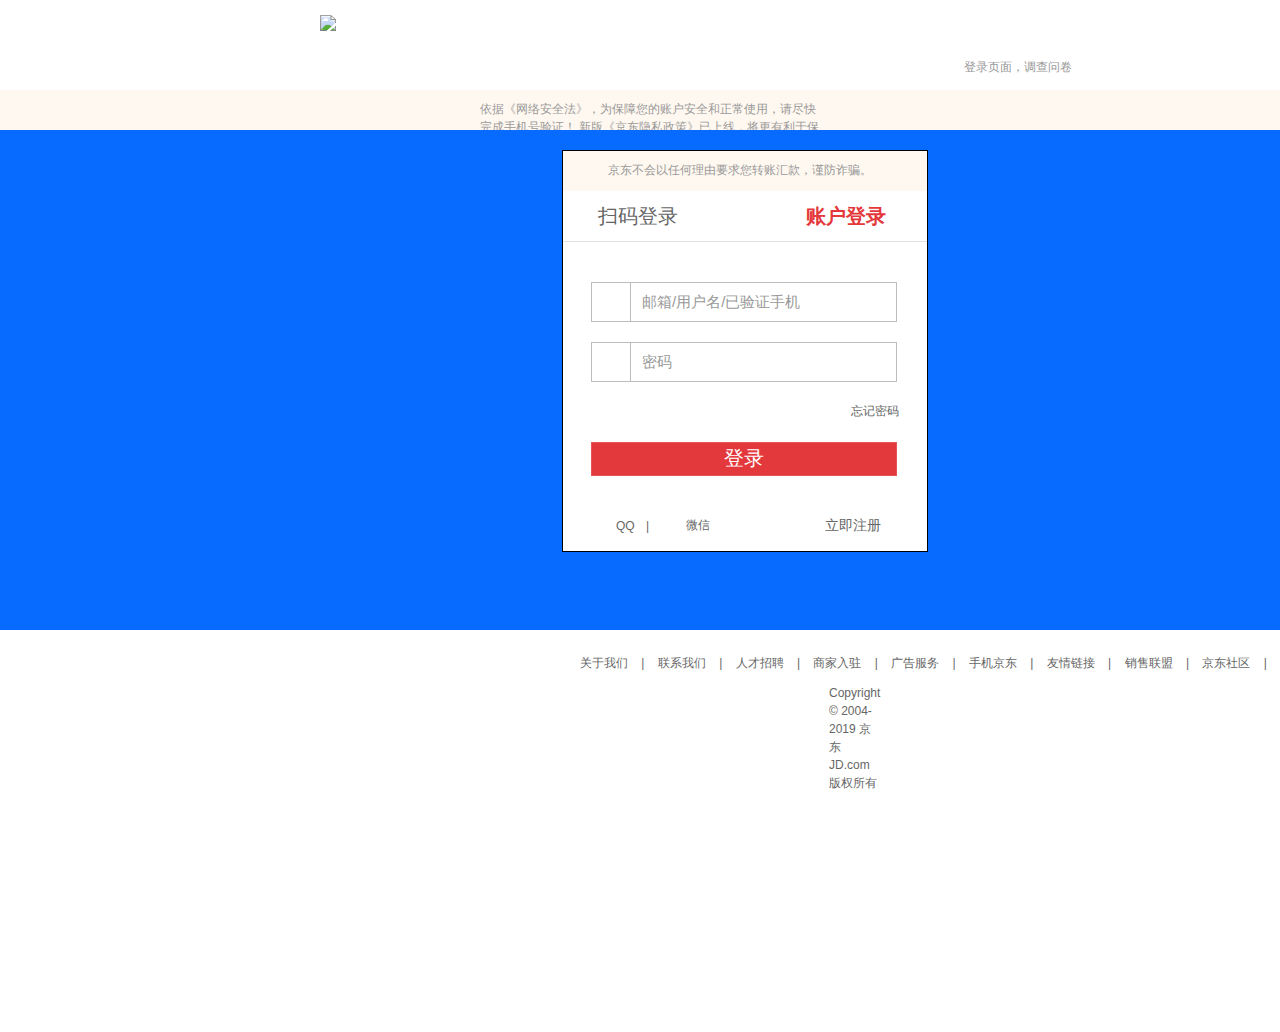
==== login.html @ d98b0341 "京东footer和登录页面" ====
<!doctype html>
<html lang="en">
<head>
    <meta charset="UTF-8">
    <title>京东-欢迎登录</title>
    <style>
        *{padding:0;margin:0;}
        a,ul,ol{text-decoration:none;list-style:none;color:#999;}
        body{font: 12px/150% Arial,Verdana,"\5b8b\4f53";color:#666;background:#fff;}
        div#login:after{content:'';display:block;clear:both;}
        div#login{position:relative;height:750px;}
        div#login>#head:after{content:'';display:block;clear:both;}
        div#login>#head{position:relative;height:60px;padding:15px 0;}
        div#login>#head>div.logo{position:absolute;left:20rem;}
        div#login>#head>div.logo>span{position:absolute;left:12rem;top:1rem;width:110px;height:40px;background:url(//misc.360buyimg.com/user/passport/1.0.0/css/i/l-icon.png) no-repeat;}
        div#login>#head>a>b{position:absolute;right:21rem;top:4rem;width:18px;height:14px;background:url(//misc.360buyimg.com/user/passport/1.0.0/css/i/q-icon.png) no-repeat;}
        div#login>#head>a>span{position:absolute;right:13rem;top:58px;}
        div#login>#head>a>span:hover{color:#E4393C;}
        div#login>#body:after{content:'';display:block;clear:both;}
        div#login>#body{position:relative;height:514px;}
        div#login>#body>#tip{width:100%;height:40px;background:#fff8f0;}
        div#login>#body>#tip>div{position:relative;padding:10px 460px;}
        div#login>#body>#tip>div>i{position:absolute;top:12px;width:16px;height:16px;background:url(//misc.360buyimg.com/user/passport/1.0.0/widget/login-form-2018-0827/i/icon-tips.png)no-repeat;}
        div#login>#body>#tip>div>p{color:#999;margin-left:20px;}
        div#login>#body>#banner{position:relative;width:100%;height:500px;background:#066bfe}
        div#login>#body>#banner>#img{height:475px;width:999px;margin:0 auto;background:url(//img14.360buyimg.com/da/jfs/t1/17668/29/9897/78939/5c82090cE64f77e39/ab5a827c101f765d.jpg) 0 0 no-repeat;}
        div#login>#body>#form{border:1px solid #000;position:relative;float:right;top:-30rem;right:22rem;width:364px;height:400px;background:#fff;z-index:3;}
        div#login>#body>#form>div.tip{width:100%;height:40px;background:#fff8f0;}
        div#login>#body>#form>div.tip>div{position:relative;padding:10px 25px;}
        div#login>#body>#form>div.tip>div>i{position:absolute;top:12px;width:16px;height:16px;background:url(//misc.360buyimg.com/user/passport/1.0.0/widget/login-form-2018-0827/i/icon-tips.png)no-repeat;}
        div#login>#body>#form>div.tip>div>p{color:#999;margin-left:20px;}
        div#login>#body>#form>div.txt{border-bottom:1px solid #e1e1e1;position:relative;width:100%;height:50px;}
        div#login>#body>#form>div.txt>div{position:relative;top:1rem;padding:0 35px;}
        div#login>#body>#form>div.txt>div.ewm{position:absolute;}
        div#login>#body>#form>div.txt>div.account{position:absolute;left:13rem;}
        div#login>#body>#form>div.txt>div>a{float:left;font-size:20px;color:#666;font-weight:normal;}
        div#login>#body>#form>div.txt>div>a:hover{color:#E4393C;font-weight:bold;}
        div#login>#body>#form>div.txt>div>a.active{color:#E4393C;font-weight:bold;}
        div#login>#body>#form>div.form_label{position:relative;margin:0 28px;}
        div#login>#body>#form>div.form_label>div.form_1{width:304px;height:38px;margin-top:40px;border:1px solid #bdbdbd;outline:none;}
        div#login>#body>#form>div.form_label>div.form_1>form>input{outline:none;border:0;padding:10px 50px;margin-top:2px;}
        input::-webkit-input-placeholder{color:#999;font-size:15px;font-weight:normal;}
        div#login>#body>#form>div.form_label>div.form_1>div.label{position:absolute;width:38px;height:38px;border-right:1px solid #bdbdbd;background:url(//misc.360buyimg.com/user/passport/1.0.0/widget/login-form-2018-0827/i/pwd-icons-new.png) no-repeat;}
        div#login>#body>#form>div.form_label>div.form_2{margin-top:20px;}
        div#login>#body>#form>div.form_label>div.form_2>div.pwd_label{position:absolute;width:38px;height:38px;border-right:1px solid #bdbdbd;background:url(//misc.360buyimg.com/user/passport/1.0.0/widget/login-form-2018-0827/i/pwd-icons-new.png) no-repeat -48px 0;}
        div#login>#body>#form>div.form_label>div.form_3{float:right;margin-top:20px;}
        div#login>#body>#form>div.form_label>div.form_3>a{color:#666;}
        div#login>#body>#form>div.form_label>div.form_3>a:hover{color:#E4393C;}
        div#login>#body>#form>div.form_label>div.form_4{position:absolute;top:10rem;}
        div#login>#body>#form>div.form_label>div.form_4>a{display:block;width:304px;height:32px;line-height:30px;border:1px solid #e85356;background:#e4393c;color:#fff;font-size:20px;font-family:'Microsoft YaHei';text-align:center;}
        div#login>#body>#form>div.form_label>#else{position:absolute;top:215px;width:304px;height:50px;}
        div#login>#body>#form>div.form_label>#else>div.qq{position:absolute;top:20px;width:19px;height:18px;background:url(//misc.360buyimg.com/user/passport/1.0.0/widget/login-form-2018-0827/i/QQ-weixin.png) no-repeat;}
        div#login>#body>#form>div.form_label>#else>div.qq>a{position:absolute;left:25px;color:#666;}
        div#login>#body>#form>div.form_label>#else>div.qq>a:hover{color:#b61d1d;}
        div#login>#body>#form>div.form_label>#else>div.wx{position:absolute;}
        div#login>#body>#form>div.form_label>#else>div.wx>span{position:absolute;left:55px;top:20px;}
        div#login>#body>#form>div.form_label>#else>div.wx>i{position:absolute;left:70px;top:20px;width:19px;height:18px;background:url(//misc.360buyimg.com/user/passport/1.0.0/widget/login-form-2018-0827/i/QQ-weixin.png) no-repeat -20px 0;}
        div#login>#body>#form>div.form_label>#else>div.wx>a{position:absolute;display:block;width:25px;left:95px;top:19px;color:#666;}
        div#login>#body>#form>div.form_label>#else>div.wx>a:hover{color:#b61d1d;}
        div#login>#body>#form>div.form_label>#else>div.im{position:absolute;width:100px;}
        div#login>#body>#form>div.form_label>#else>div.im>i{position:absolute;width:16px;height:16px;background:url(//misc.360buyimg.com/user/passport/1.0.0/widget/login-form-2018-0827/i/pwd-icons-new.png) -104px -75px no-repeat;right:-130px;top:20px;}
        div#login>#body>#form>div.form_label>#else>div.im>a{position:absolute;right:-190px;top:19px;color:#666;font-size:14px;}
        div#login>#body>#form>div.form_label>#else>div.im>a:hover{color:#b61d1d;}
        div#login>#footer{position:relative;top:50px;}
        div#login>#footer>div.footer_inner{position:absolute;width:100%;padding:0 570px;}
        div#login>#footer>div.footer_inner>a{color:#666;padding:10px 10px;}
        div#login>#footer>div.footer_inner>a:hover{color:#b61d1d;}
        div#login>#footer>span{position:absolute;top:30px;padding:0 829px;}
    </style>
</head>
<body>
    <div id="login">
        <div id="head">
            <div class="logo">
                <a href="index.html"><img src="img/login/logo.png"/></a>
                <span></span>
            </div>
            <a href="javascript:;">
                <b></b>
                <span>登录页面，调查问卷</span>
            </a>
        </div>
        <div id="body">
            <div id="tip">
                <div>
                    <i></i>
                    <p>依据《网络安全法》，为保障您的账户安全和正常使用，请尽快完成手机号验证！ 新版《京东隐私政策》已上线，将更有利于保护您的个人隐私。</p>
                </div>
            </div>
            <div id="banner">
                <div id="img"></div>
            </div>
            <div id="form">
                <div class="tip">
                    <div>
                        <i></i>
                        <p>京东不会以任何理由要求您转账汇款，谨防诈骗。</p>
                    </div>
                </div>
                <div class="txt">
                    <div class="ewm">
                        <a href="javascript:;" class="ewm_item">扫码登录</a>
                    </div>
                    <div class="account">
                        <a href="javascript:;" class="active acc_item">账户登录</a>
                    </div>
                </div>
                <div class="form_label">
                    <div class="form_1">
                        <div class="label"></div>
                        <form action="">
                            <input type="text" placeholder="邮箱/用户名/已验证手机"/>
                        </form>
                    </div>
                    <div class="form_2 form_1">
                        <div class="pwd_label"></div>
                        <form action="">
                            <input type="text" placeholder="密码"/>
                        </form>
                    </div>
                    <div class="form_3">
                        <a href="javascript:;">忘记密码</a>
                    </div>
                    <div class="form_4">
                        <a href="javascript:;">登录</a>
                    </div>
                    <div id="else">
                        <div class="qq">
                            <i></i>
                            <a href="javascript:;">QQ</a>
                        </div>
                        <div class="wx">
                            <span> |</span>
                            <i></i>
                            <a href="javascript:;">微信</a>
                        </div>
                        <div class="im">
                            <i></i>
                            <a href="javascript:;">立即注册</a>
                        </div>
                    </div>
                </div>
            </div>
        </div>
        <div id="footer">
            <div class="footer_inner">
                <a href="javascript:;">关于我们</a><span> |</span>
                <a href="javascript:;">联系我们</a><span> |</span>
                <a href="javascript:;">人才招聘</a><span> |</span>
                <a href="javascript:;">商家入驻</a><span> |</span>
                <a href="javascript:;">广告服务</a><span> |</span>
                <a href="javascript:;">手机京东</a><span> |</span>
                <a href="javascript:;">友情链接</a><span> |</span>
                <a href="javascript:;">销售联盟</a><span> |</span>
                <a href="javascript:;">京东社区</a><span> |</span>
                <a href="javascript:;">京东公益</a><span> |</span>
                <a href="javascript:;">English Site</a>
            </div>
            <span>Copyright © 2004-2019  京东JD.com 版权所有</span>
        </div>
    </div>
</body>
</html>
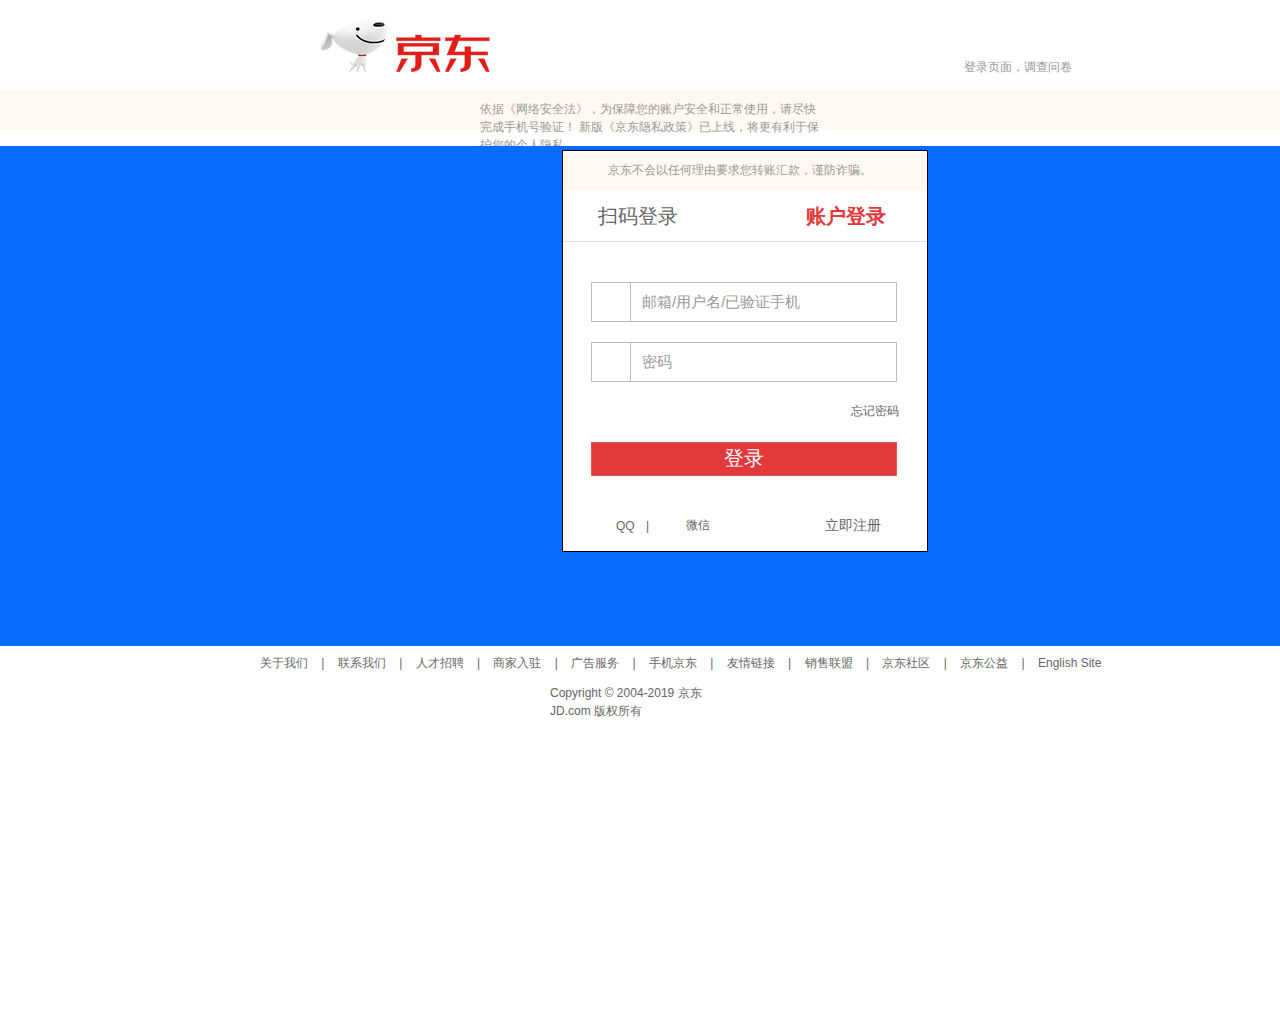
==== commit b8b35d14: "京东修改" ====
--- a/login.html
+++ b/login.html
@@ -22,7 +22,7 @@
         div#login>#body>#tip>div{position:relative;padding:10px 460px;}
         div#login>#body>#tip>div>i{position:absolute;top:12px;width:16px;height:16px;background:url(//misc.360buyimg.com/user/passport/1.0.0/widget/login-form-2018-0827/i/icon-tips.png)no-repeat;}
         div#login>#body>#tip>div>p{color:#999;margin-left:20px;}
-        div#login>#body>#banner{position:relative;width:100%;height:500px;background:#066bfe}
+        div#login>#body>#banner{position:relative;top:1rem;width:100%;height:500px;background:#066bfe}
         div#login>#body>#banner>#img{height:475px;width:999px;margin:0 auto;background:url(//img14.360buyimg.com/da/jfs/t1/17668/29/9897/78939/5c82090cE64f77e39/ab5a827c101f765d.jpg) 0 0 no-repeat;}
         div#login>#body>#form{border:1px solid #000;position:relative;float:right;top:-30rem;right:22rem;width:364px;height:400px;background:#fff;z-index:3;}
         div#login>#body>#form>div.tip{width:100%;height:40px;background:#fff8f0;}
@@ -62,10 +62,10 @@
         div#login>#body>#form>div.form_label>#else>div.im>a{position:absolute;right:-190px;top:19px;color:#666;font-size:14px;}
         div#login>#body>#form>div.form_label>#else>div.im>a:hover{color:#b61d1d;}
         div#login>#footer{position:relative;top:50px;}
-        div#login>#footer>div.footer_inner{position:absolute;width:100%;padding:0 570px;}
+        div#login>#footer>div.footer_inner{position:absolute;width:100%;padding:0 250px;}
         div#login>#footer>div.footer_inner>a{color:#666;padding:10px 10px;}
         div#login>#footer>div.footer_inner>a:hover{color:#b61d1d;}
-        div#login>#footer>span{position:absolute;top:30px;padding:0 829px;}
+        div#login>#footer>span{position:absolute;top:30px;padding:0 550px;}
     </style>
 </head>
 <body>
